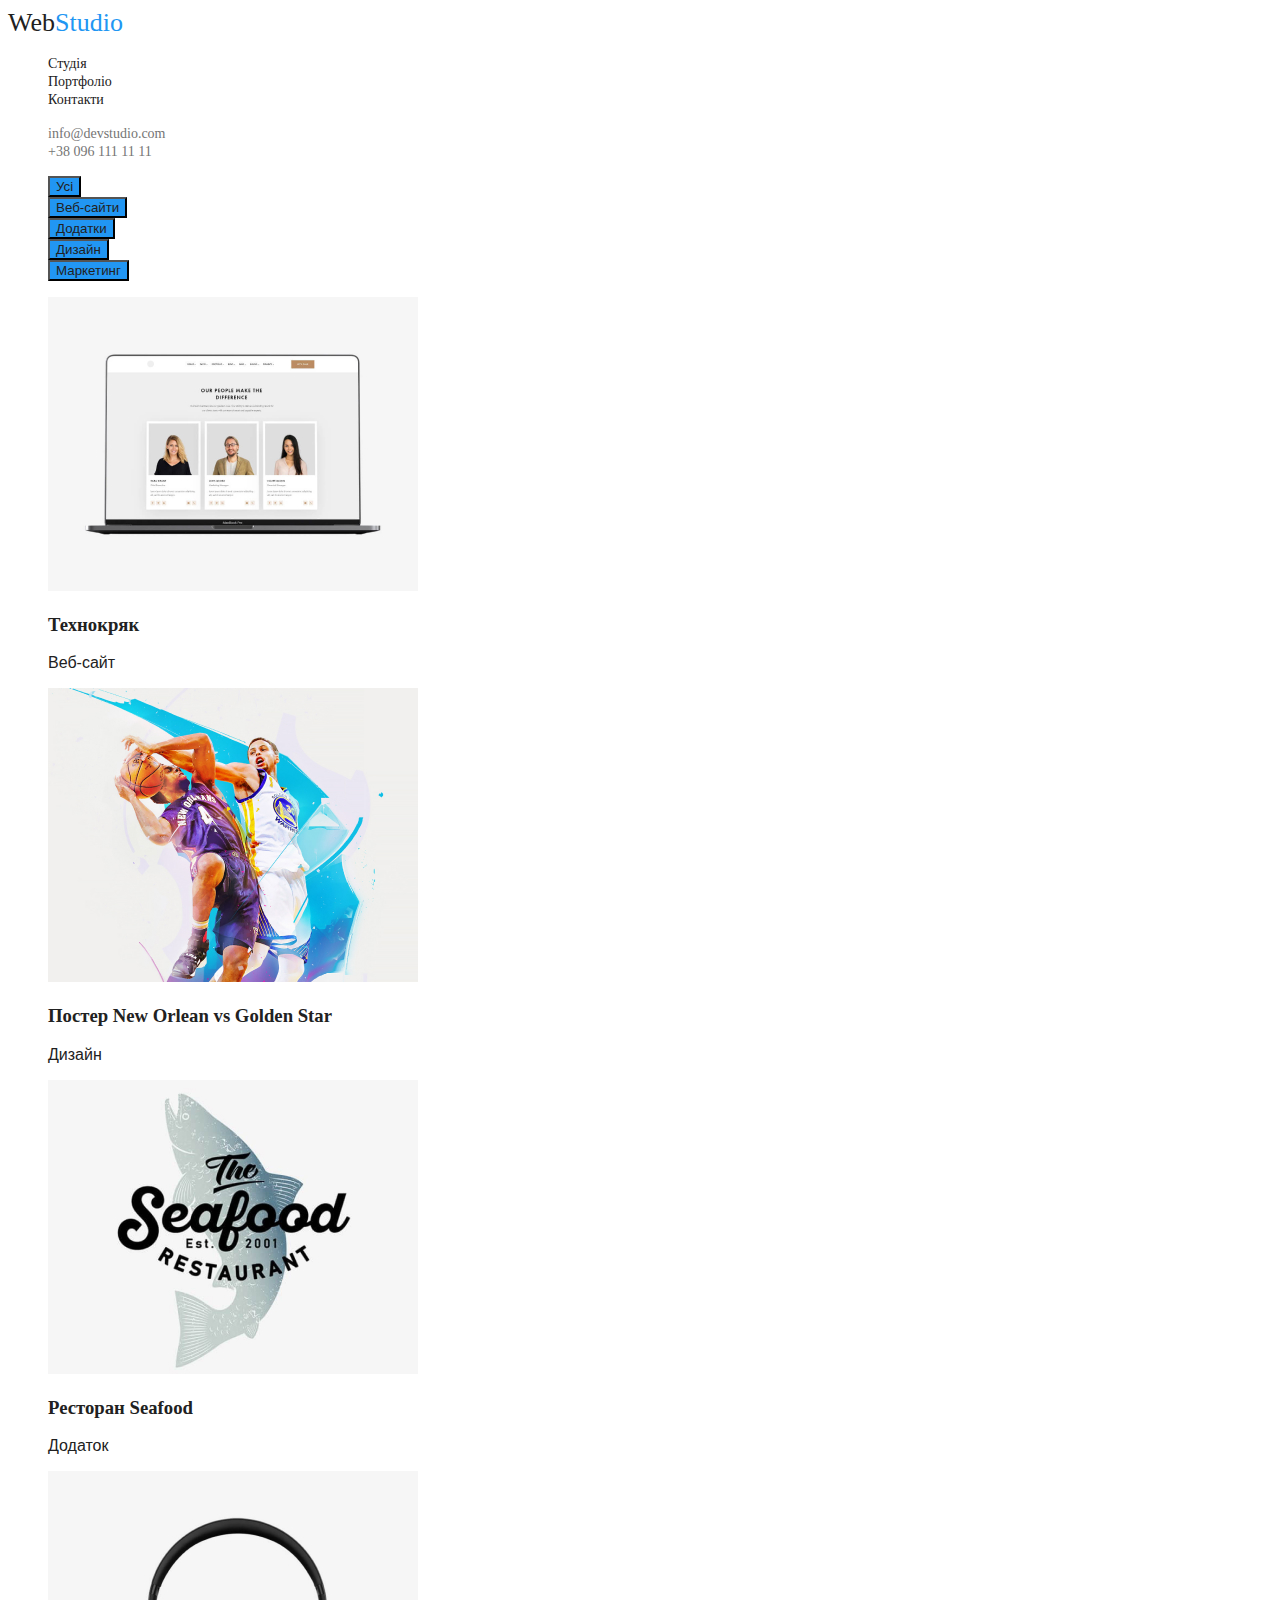
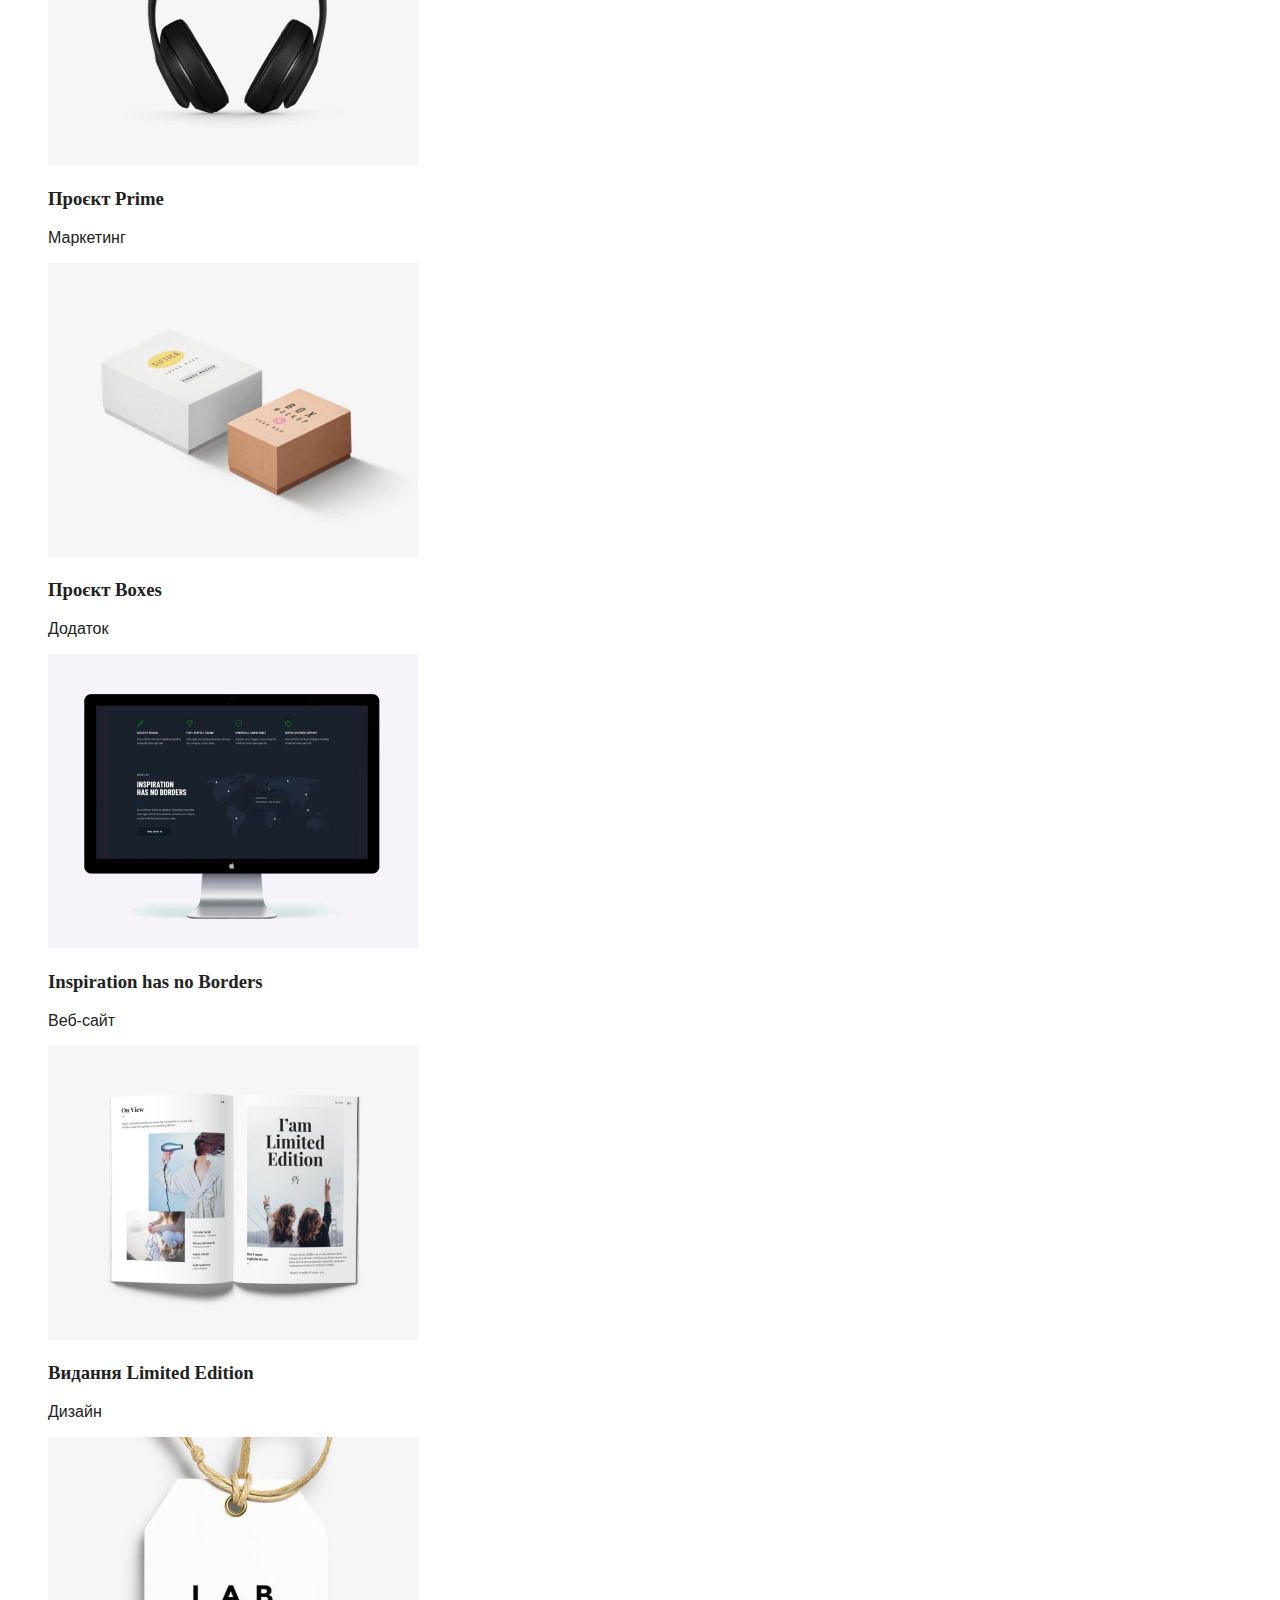
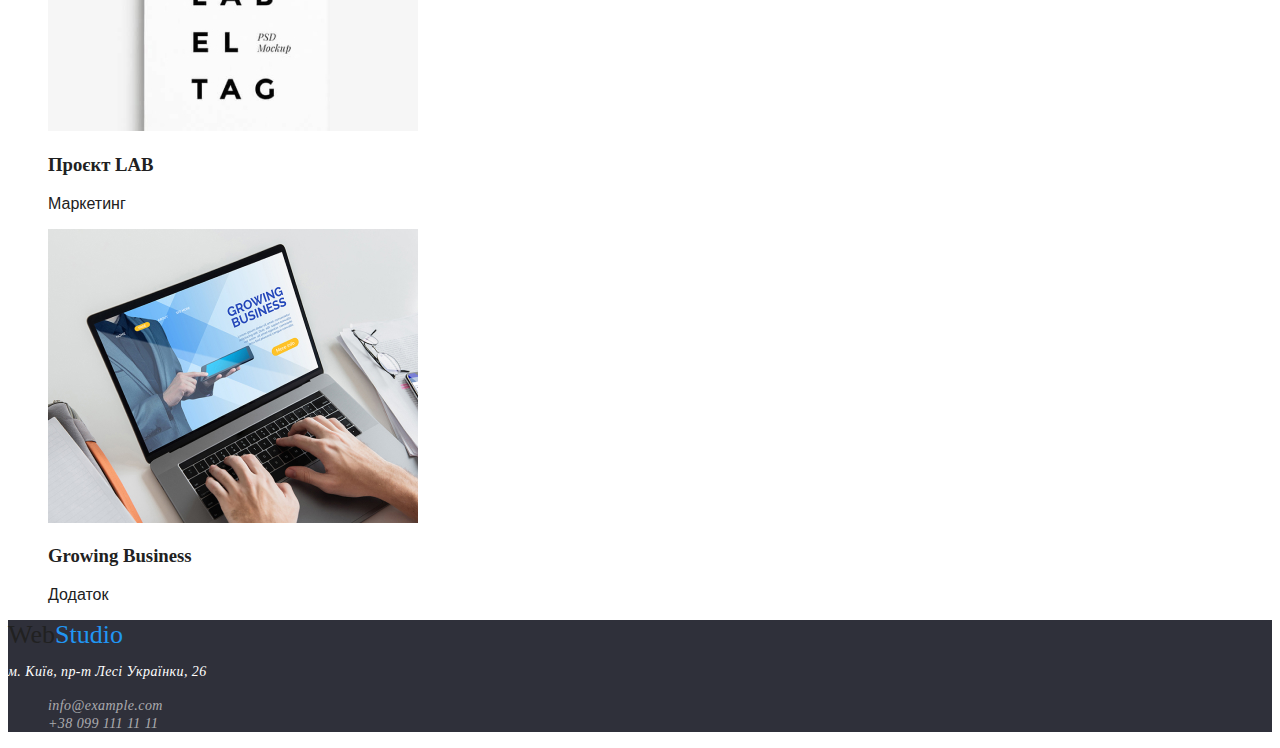
==== portfolio.html @ c9b1ba05 "index.html and style.css file" ====
<!DOCTYPE html>
<html lang="ru">

<head>
    <meta charset="UTF-8">
    <meta http-equiv="X-UA-Compatible" content="IE=edge">
    <meta name="viewport" content="width=device-width, initial-scale=1.0">
    <title>Document</title>
    <link rel="stylesheet" href="./CSS/style.css">
</head>

<body>
    <header>
        <!--Верхня лінія-->
        <nav>
            <a href="./index.html" class="logo">Web<span class="logo-header">Studio</span></a>

            <ul class="site-nav">
                <li><a href="./index.html" class="link">Студія</a></li>
                <li><a href="./portfolio.html" class="link">Портфоліо</a></li>
                <li><a href="" class="link">Контакти</a></li>
            </ul>
        </nav>

        <ul class="auth-nav">
            <li><a href="mailto:info@devstudio.com" class="link">info@devstudio.com</a></li>
            <li><a href="tel:+380961111111" class="link">+38 096 111 11 11</a></li>
        </ul>

    </header>

    <main>
        <div class="section-text">
            <ul>
                <li><button type="button" class="butons">Усі</button></li>
                <li><button type="button" class="butons">Веб-сайти</button></li>
                <li><button type="button" class="butons">Додатки</button></li>
                <li><button type="button" class="butons">Дизайн</button></li>
                <li><button type="button" class="butons">Маркетинг</button></li>
            </ul>
        </div>

        <section>
            <ul>
                <li>

                    <img src="./portfolio-images/pic-1.jpg" alt="ноутбук" width="370" />
                    <a href=""></a>
                    <h3>Технокряк</h3>
                    <p>Веб-сайт</p>
                </li>

                <li>
                    <img src="./portfolio-images/pic-2.jpg" alt="баскетбол" width="370" />
                    <a href=""></a>
                    <h3>Постер New Orlean vs Golden Star</h3>
                    <p>Дизайн</p>
                </li>

                <li>
                    <img src="./portfolio-images/pic-3.jpg" alt="ресторан" width="370" />
                    <a href=""></a>
                    <h3>Ресторан Seafood</h3>
                    <p>Додаток</p>
                </li>

                <li>
                    <img src="./portfolio-images/pic-4.jpg" alt="навушники" width="370" />
                    <a href=""></a>
                    <h3>Проєкт Prime</h3>
                    <p>Маркетинг</p>
                </li>

                <li>
                    <img src="./portfolio-images/pic-5.jpg" alt="коробки" width="370" />
                    <a href=""></a>
                    <h3>Проєкт Boxes</h3>
                    <p>Додаток</p>
                </li>

                <li>
                    <img src="./portfolio-images/pic-6.jpg" alt="компютер" width="370" />
                    <a href=""></a>
                    <h3>Inspiration has no Borders</h3>
                    <p>Веб-сайт</p>
                </li>

                <li>
                    <img src="./portfolio-images/pic-7.jpg" alt="книжка" width="370" />
                    <a href=""></a>
                    <h3>Видання Limited Edition</h3>
                    <p>Дизайн</p>
                </li>

                <li>
                    <img src="./portfolio-images/pic-8.jpg" alt="проєкт лаб" width="370" />
                    <a href=""></a>
                    <h3>Проєкт LAB</h3>
                    <p>Маркетинг</p>
                </li>

                <li>
                    <img src="./portfolio-images/pic-9.jpg" alt="працює за ноутбуком" width="370" />
                    <a href=""></a>
                    <h3>Growing Business</h3>
                    <p>Додаток</p>
                </li>
            </ul>
        </section>
    </main>

    <footer class="section-subject">
        <!--Підвал-->
        <a href="./index.html" class="logo">Web<span class="logo-header">Studio</span></a>

        <address class="adress">
            <p class="page">м. Київ, пр-т Лесі Українки, 26</p>
            <ul>
                <li>
                    <a href="mailto:info@example.com" class="item">info@example.com</a>
                </li>

                <li>
                    <a href="tel:+380991111111" class="item">+38 099 111 11 11</a>
                </li>
            </ul>
        </address>
    </footer>
</body>

</html>
---- CSS/style.css ----
:root {
    --caption-text-color: #FFFFFF;
    --link-tex-color: #212121;
    --auth-nav-text-color: #757575;
    --lead-text-color: #757575;
    --item-text-color: rgba(255, 255, 255, 0.6);
    --logo-text-color: #2196F3;
    --subject-text-color: #2F303A;
}


body {
    color: var(--link-tex-color);
    background-color: var(--caption-text-color);
    font-family: 'Raleway', sans-serif;
}

h1,
h2,
h3,
h4,
h5,
h6 {
    font-family: 'Raleway';
}

ul {
    list-style: none;
}

.logo {
    color: var(--link-tex-color);
    font-family: 'Raleway';
    font-size: 26px;
    line-height: 1,19;
    text-decoration: none;

}

.logo-header {
    color: var(--logo-text-color);
}

/*site nav*/

.site-nav .link {
    color: var(--link-tex-color);
    font-family: 'Roboto';
    font-weight: 500;
    font-size: 14px;
    line-height: 1,14;
    text-decoration: none;
}

.site-nav .link:hover,
.site-nav .link:focus {
    color: var(--logo-text-color);
}

/*auth-nav*/

.auth-nav .link {
    color: var(--lead-text-color);
    font-family: 'Roboto';
    font-weight: 500;
    font-size: 14px;
    line-height: 1,14;
    text-decoration: none;

}

.auth-nav .link:hover,
.auth-nav .link:focus {
    color: var(--logo-text-color);
}

/*section-subject*/

.section-subject .caption {
    color: var(--caption-text-color);
    font-family: 'Roboto';
    font-weight: 900;
    font-size: 44px;
    line-height: 1,36;
    text-align: center;
    letter-spacing: 0.06em;
    text-transform: uppercase;

}

.section-subject {
    background-color: var(--subject-text-color);
}

.section-subject .bth {
    color: var(--caption-text-color);
    background-color: var(--logo-text-color);
    font-family: 'Roboto';
    font-weight: 700;
    font-size: 16px;
    line-height: 1,88;
    display: flex;
    align-items: center;
    text-align: center;
    letter-spacing: 0.06em;

}

/*section-title*/

.section-title .list {
    color: var(--link-tex-color);
    font-family: 'Roboto';
    font-weight: 700;
    font-size: 14px;
    line-height: 1,14;
    letter-spacing: 0.03em;
    text-transform: uppercase;
}

.section-title .lead {
    color: var(--lead-text-color);
    font-family: 'Roboto';
    font-weight: 400;
    font-size: 14px;
    line-height: 1,71;
    letter-spacing: 0.03em;
}

.section-headline .list {
    color: var(--link-tex-color);
    font-family: 'Roboto';
    font-weight: 700;
    font-size: 36px;
    line-height: 1,17;
    text-align: center;
    letter-spacing: 0.03em;
}

/*section-work*/

.section-work .items {
    color: var(--link-tex-color);
    font-family: 'Roboto';
    font-weight: 700;
    font-size: 36px;
    line-height: 1,17;
    text-align: center;
    letter-spacing: 0.03em;
}

.section-work .list {
    color: var(--link-tex-color);
    font-family: 'Roboto';
    font-weight: 500;
    font-size: 16px;
    line-height: 1,19;
    text-align: center;
    letter-spacing: 0.03em;
}

.section-work .lead {
    color: var(--lead-text-color);
    font-family: 'Roboto';
    font-weight: 400;
    font-size: 16px;
    line-height: 1,19;
    text-align: center;
    letter-spacing: 0.03em;
}

/*adress footer*/

.adress .item {
    color: var(--item-text-color);
    font-family: 'Roboto';
    font-weight: 400;
    font-size: 14px;
    line-height: 1,17;
    letter-spacing: 0.03em;
    text-decoration: none;
}

.adress .page {
    color: var(--caption-text-color);
    font-family: 'Roboto';
    font-weight: 400;
    font-size: 14px;
    line-height: 1,17;
    letter-spacing: 0.03em;
}




/*section.butons*/
/*portfolio.html*/

.section-text .butons {
    color: var(--link-tex-color);
    background-color: var(--logo-text-color);
}

.section-text .butons:hover,
.section-text .butons:focus {
    color: var(--caption-text-color);
}
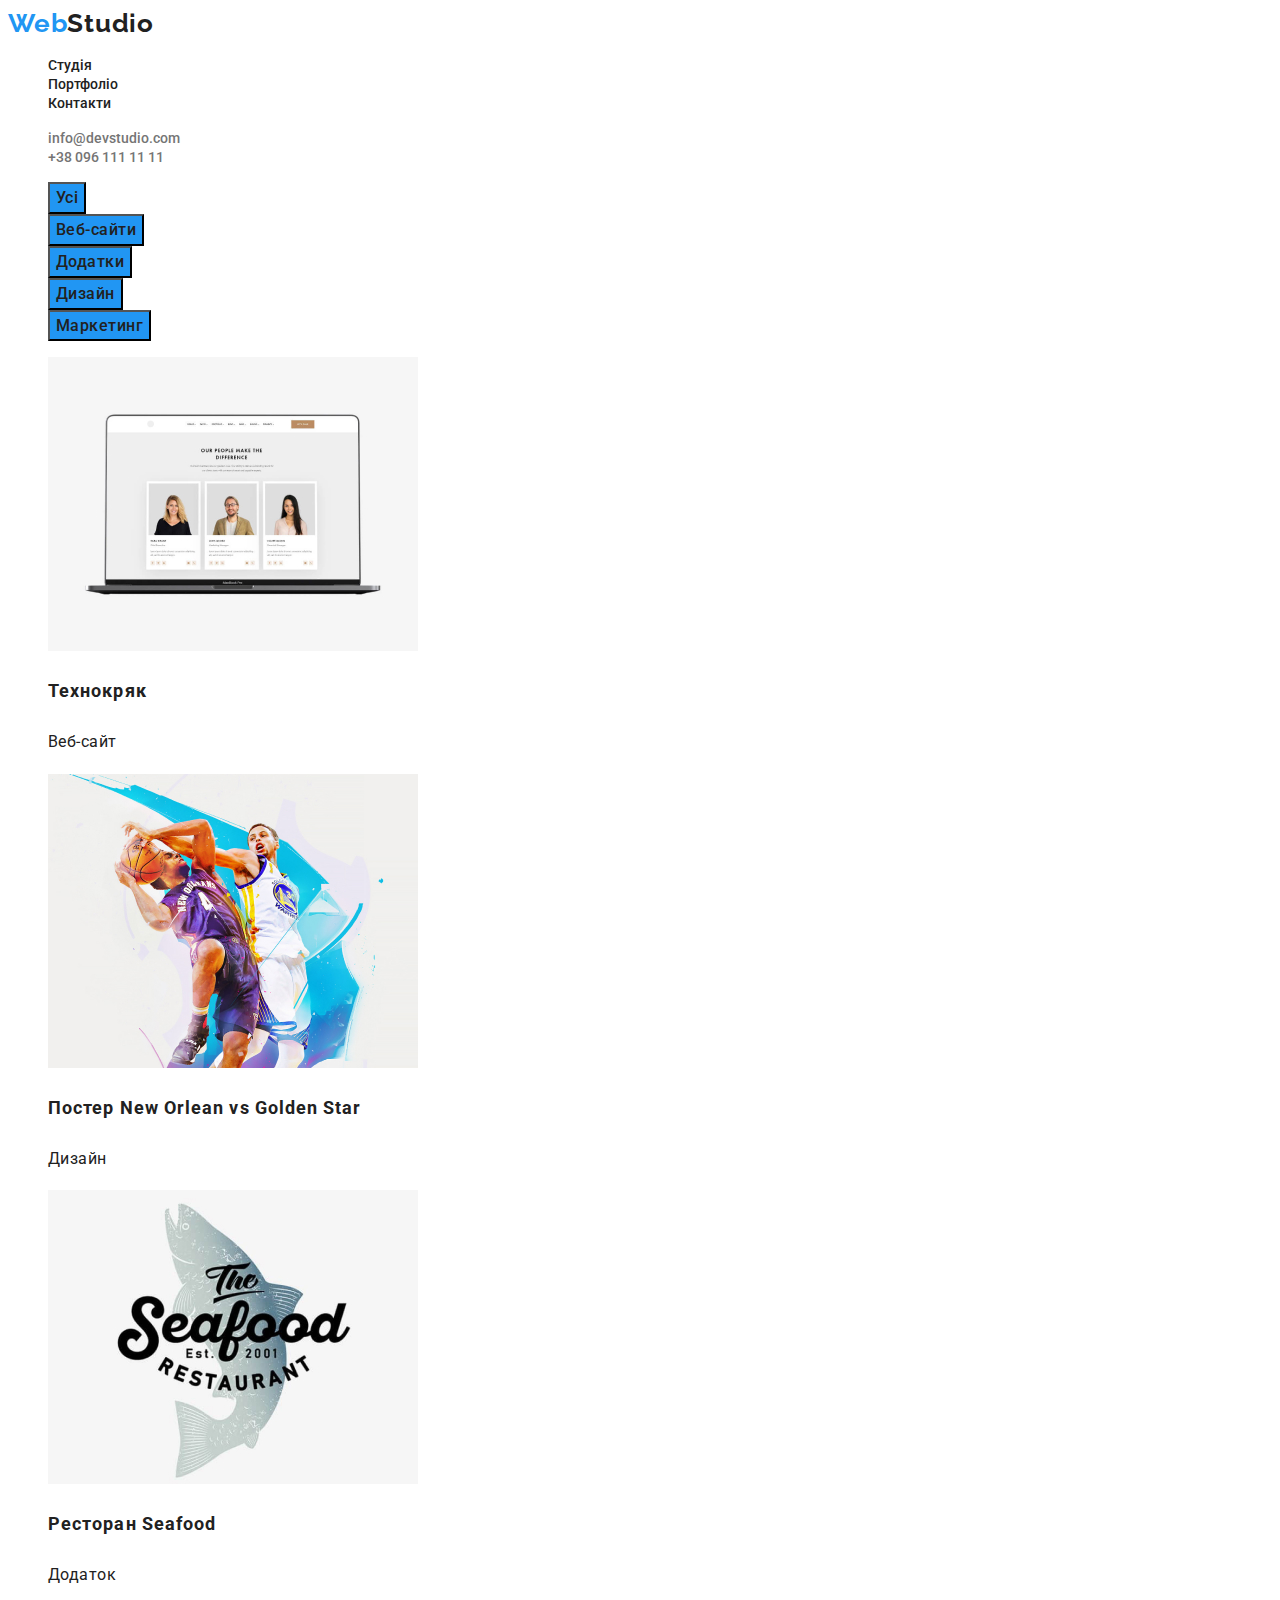
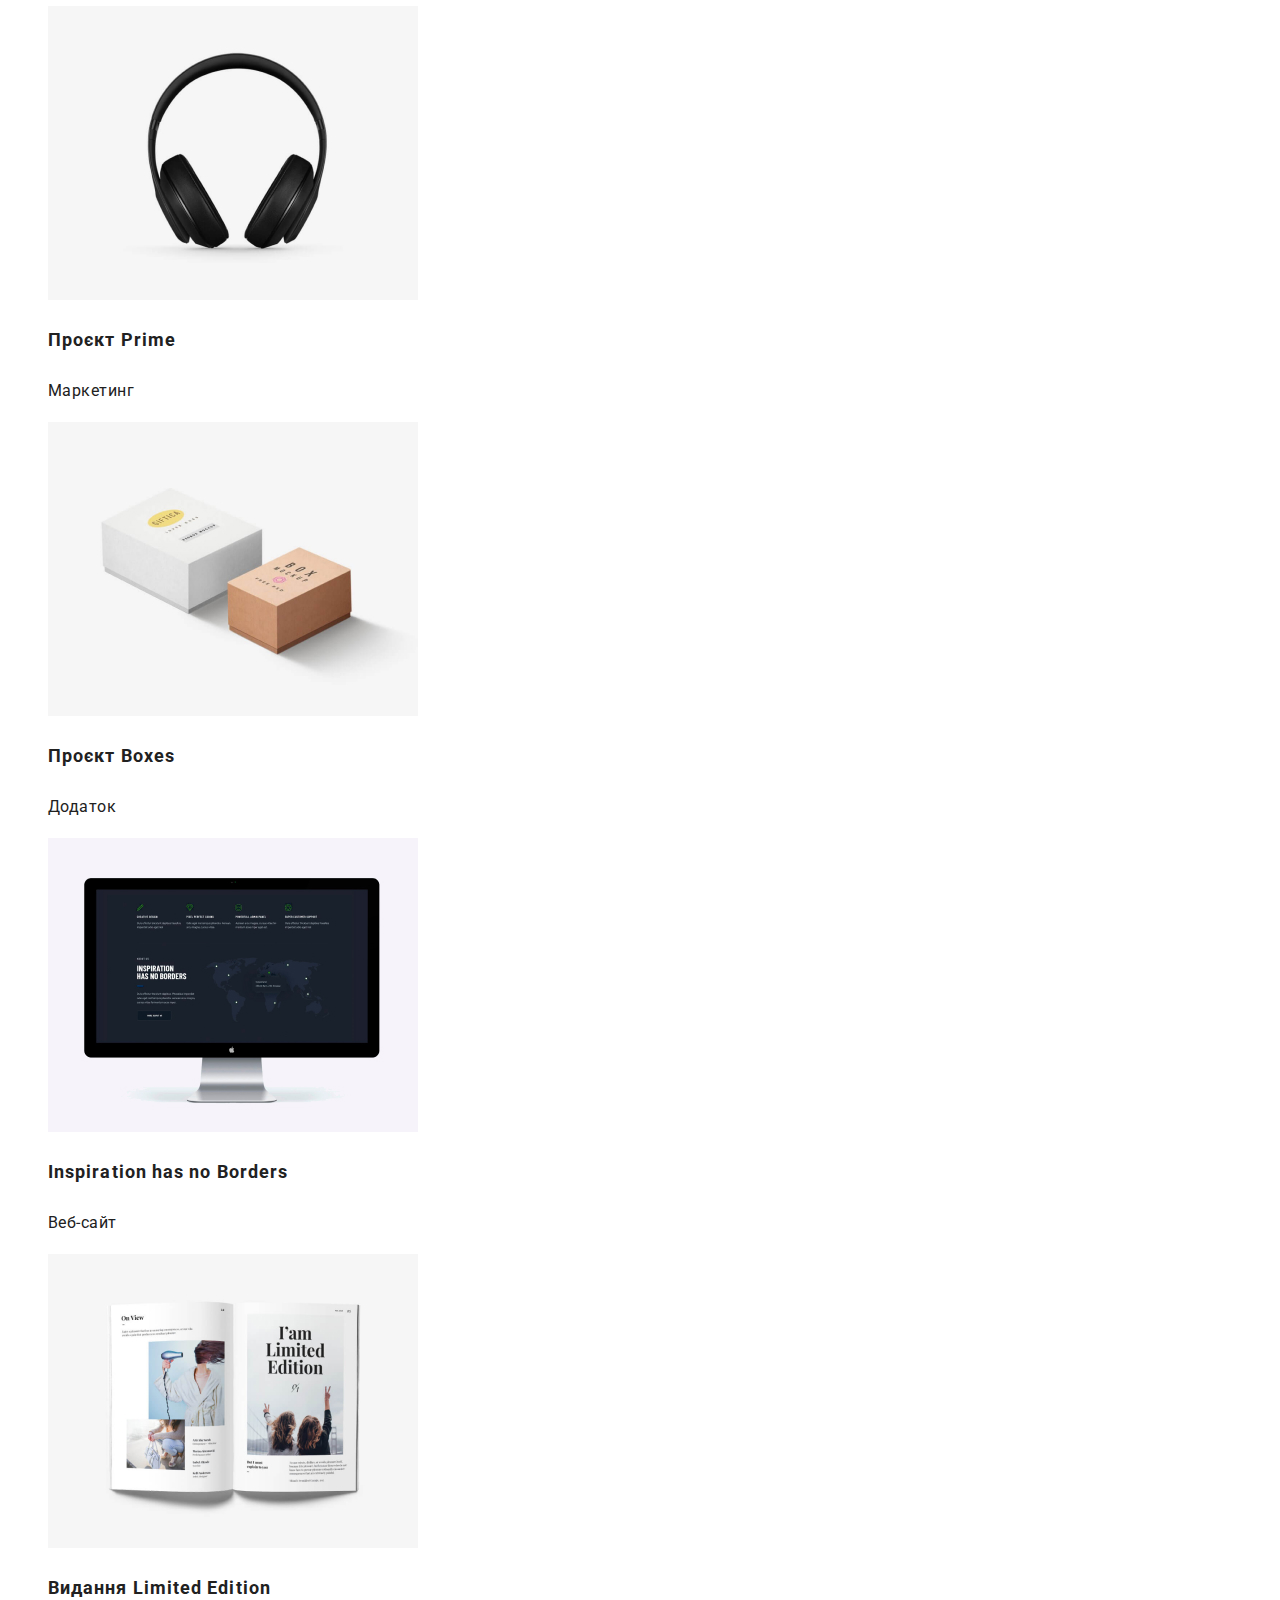
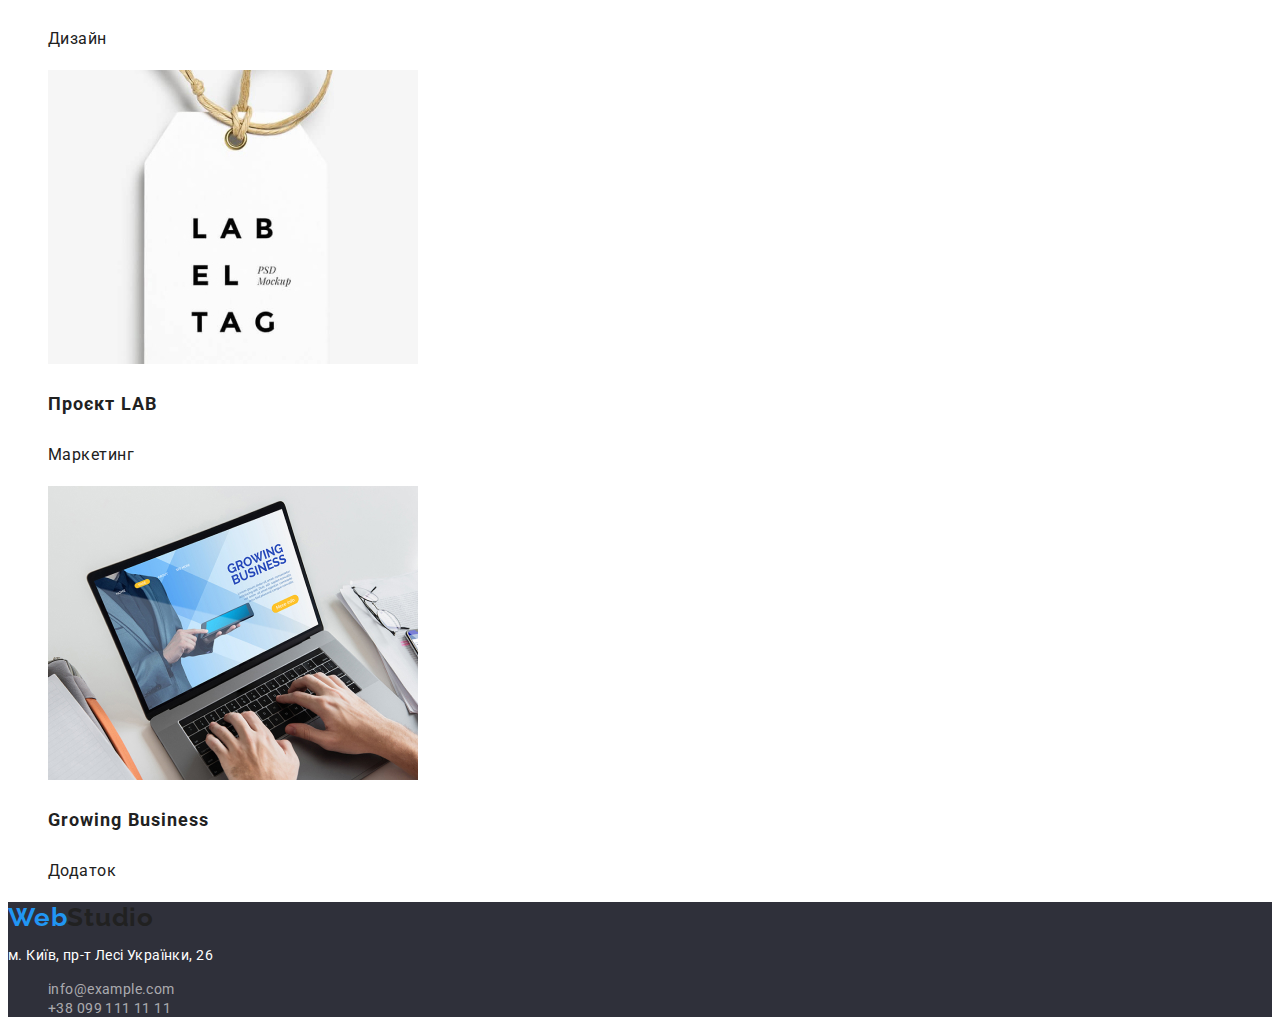
==== commit b106e1b3: "update index.html and style.css" ====
--- a/portfolio.html
+++ b/portfolio.html
@@ -6,6 +6,8 @@
     <meta http-equiv="X-UA-Compatible" content="IE=edge">
     <meta name="viewport" content="width=device-width, initial-scale=1.0">
     <title>Document</title>
+    <link  href="https://fonts.googleapis.com/css2?family=Raleway:wght@700&family=Roboto:wght@400;500;700;900&display=swap"
+    rel="stylesheet" />
     <link rel="stylesheet" href="./CSS/style.css">
 </head>
 
@@ -30,7 +32,7 @@
     </header>
 
     <main>
-        <div class="section-text">
+        <section class="section-text">
             <ul>
                 <li><button type="button" class="butons">Усі</button></li>
                 <li><button type="button" class="butons">Веб-сайти</button></li>
@@ -38,72 +40,72 @@
                 <li><button type="button" class="butons">Дизайн</button></li>
                 <li><button type="button" class="butons">Маркетинг</button></li>
             </ul>
-        </div>
+        
 
-        <section>
-            <ul>
+        
+            <ul class="text-list">
                 <li>
 
                     <img src="./portfolio-images/pic-1.jpg" alt="ноутбук" width="370" />
                     <a href=""></a>
-                    <h3>Технокряк</h3>
-                    <p>Веб-сайт</p>
+                    <h3 class="title">Технокряк</h3>
+                    <p class="list">Веб-сайт</p>
                 </li>
 
                 <li>
                     <img src="./portfolio-images/pic-2.jpg" alt="баскетбол" width="370" />
                     <a href=""></a>
-                    <h3>Постер New Orlean vs Golden Star</h3>
-                    <p>Дизайн</p>
+                    <h3 class="title">Постер New Orlean vs Golden Star</h3>
+                    <p class="list">Дизайн</p>
                 </li>
 
                 <li>
                     <img src="./portfolio-images/pic-3.jpg" alt="ресторан" width="370" />
                     <a href=""></a>
-                    <h3>Ресторан Seafood</h3>
-                    <p>Додаток</p>
+                    <h3 class="title">Ресторан Seafood</h3>
+                    <p class="list">Додаток</p>
                 </li>
 
                 <li>
                     <img src="./portfolio-images/pic-4.jpg" alt="навушники" width="370" />
                     <a href=""></a>
-                    <h3>Проєкт Prime</h3>
-                    <p>Маркетинг</p>
+                    <h3 class="title">Проєкт Prime</h3>
+                    <p class="list">Маркетинг</p>
                 </li>
 
                 <li>
                     <img src="./portfolio-images/pic-5.jpg" alt="коробки" width="370" />
                     <a href=""></a>
-                    <h3>Проєкт Boxes</h3>
-                    <p>Додаток</p>
+                    <h3 class="title">Проєкт Boxes</h3>
+                    <p class="list">Додаток</p>
                 </li>
 
                 <li>
                     <img src="./portfolio-images/pic-6.jpg" alt="компютер" width="370" />
                     <a href=""></a>
-                    <h3>Inspiration has no Borders</h3>
-                    <p>Веб-сайт</p>
+                    <h3 class="title">Inspiration has no Borders</h3>
+                    <p class="list">Веб-сайт</p>
                 </li>
 
                 <li>
                     <img src="./portfolio-images/pic-7.jpg" alt="книжка" width="370" />
                     <a href=""></a>
-                    <h3>Видання Limited Edition</h3>
-                    <p>Дизайн</p>
+                    <h3 class="title">Видання Limited Edition</h3>
+                    <p class="list">Дизайн</p>
                 </li>
 
                 <li>
                     <img src="./portfolio-images/pic-8.jpg" alt="проєкт лаб" width="370" />
                     <a href=""></a>
-                    <h3>Проєкт LAB</h3>
-                    <p>Маркетинг</p>
+                    <h3 class="title">Проєкт LAB</h3>
+                    <p class="list">Маркетинг</p>
                 </li>
 
                 <li>
                     <img src="./portfolio-images/pic-9.jpg" alt="працює за ноутбуком" width="370" />
                     <a href=""></a>
-                    <h3>Growing Business</h3>
-                    <p>Додаток</p>
+                    <h3 class="title">Growing Business</h3>
+                    <p class="list">Додаток</p> 
                 </li>
             </ul>
         </section>
--- a/CSS/style.css
+++ b/CSS/style.css
@@ -29,16 +29,19 @@
 }
 
 .logo {
-    color: var(--link-tex-color);
+    color: var(--logo-text-color);
     font-family: 'Raleway';
+    font-style: normal;
+    font-weight: 700;
     font-size: 26px;
-    line-height: 1,19;
+    line-height: 1.19;
+    letter-spacing: 0.03em;
     text-decoration: none;
 
 }
 
 .logo-header {
-    color: var(--logo-text-color);
+    color: var(--link-tex-color); 
 }
 
 /*site nav*/
@@ -98,7 +101,7 @@
     font-family: 'Roboto';
     font-weight: 700;
     font-size: 16px;
-    line-height: 1,88;
+    line-height: 1.88;
     display: flex;
     align-items: center;
     text-align: center;
@@ -113,7 +116,7 @@
     font-family: 'Roboto';
     font-weight: 700;
     font-size: 14px;
-    line-height: 1,14;
+    line-height: 1.14;
     letter-spacing: 0.03em;
     text-transform: uppercase;
 }
@@ -123,7 +126,7 @@
     font-family: 'Roboto';
     font-weight: 400;
     font-size: 14px;
-    line-height: 1,71;
+    line-height: 1.71;
     letter-spacing: 0.03em;
 }
 
@@ -132,7 +135,7 @@
     font-family: 'Roboto';
     font-weight: 700;
     font-size: 36px;
-    line-height: 1,17;
+    line-height: 1.17;
     text-align: center;
     letter-spacing: 0.03em;
 }
@@ -144,7 +147,7 @@
     font-family: 'Roboto';
     font-weight: 700;
     font-size: 36px;
-    line-height: 1,17;
+    line-height: 1.17;
     text-align: center;
     letter-spacing: 0.03em;
 }
@@ -154,7 +157,7 @@
     font-family: 'Roboto';
     font-weight: 500;
     font-size: 16px;
-    line-height: 1,19;
+    line-height: 1.19;
     text-align: center;
     letter-spacing: 0.03em;
 }
@@ -164,7 +167,7 @@
     font-family: 'Roboto';
     font-weight: 400;
     font-size: 16px;
-    line-height: 1,19;
+    line-height: 1.19;
     text-align: center;
     letter-spacing: 0.03em;
 }
@@ -174,9 +177,10 @@
 .adress .item {
     color: var(--item-text-color);
     font-family: 'Roboto';
-    font-weight: 400;
-    font-size: 14px;
-    line-height: 1,17;
+    font-style: normal;
+    font-weight: 400;
+    font-size: 14px;
+    line-height: 1.17;
     letter-spacing: 0.03em;
     text-decoration: none;
 }
@@ -184,9 +188,10 @@
 .adress .page {
     color: var(--caption-text-color);
     font-family: 'Roboto';
-    font-weight: 400;
-    font-size: 14px;
-    line-height: 1,17;
+    font-style: normal;
+    font-weight: 400;
+    font-size: 14px;
+    line-height: 1.17;
     letter-spacing: 0.03em;
 }
 
@@ -199,9 +204,37 @@
 .section-text .butons {
     color: var(--link-tex-color);
     background-color: var(--logo-text-color);
+
+    font-family: 'Roboto';
+font-style: normal;
+font-weight: 500;
+font-size: 16px;
+line-height: 1.62;
+text-align: center;
+letter-spacing: 0.03em;
 }
 
 .section-text .butons:hover,
 .section-text .butons:focus {
     color: var(--caption-text-color);
-}+}
+
+/*text-list*/
+
+.text-list .title {
+    font-family: 'Roboto';
+font-style: normal;
+font-weight: 700;
+font-size: 18px;
+line-height: 2.00;
+letter-spacing: 0.06em;
+}
+
+.text-list .list {
+    font-family: 'Roboto';
+font-style: normal;
+font-weight: 400;
+font-size: 16px;
+line-height: 1.88;
+letter-spacing: 0.03em;
+}
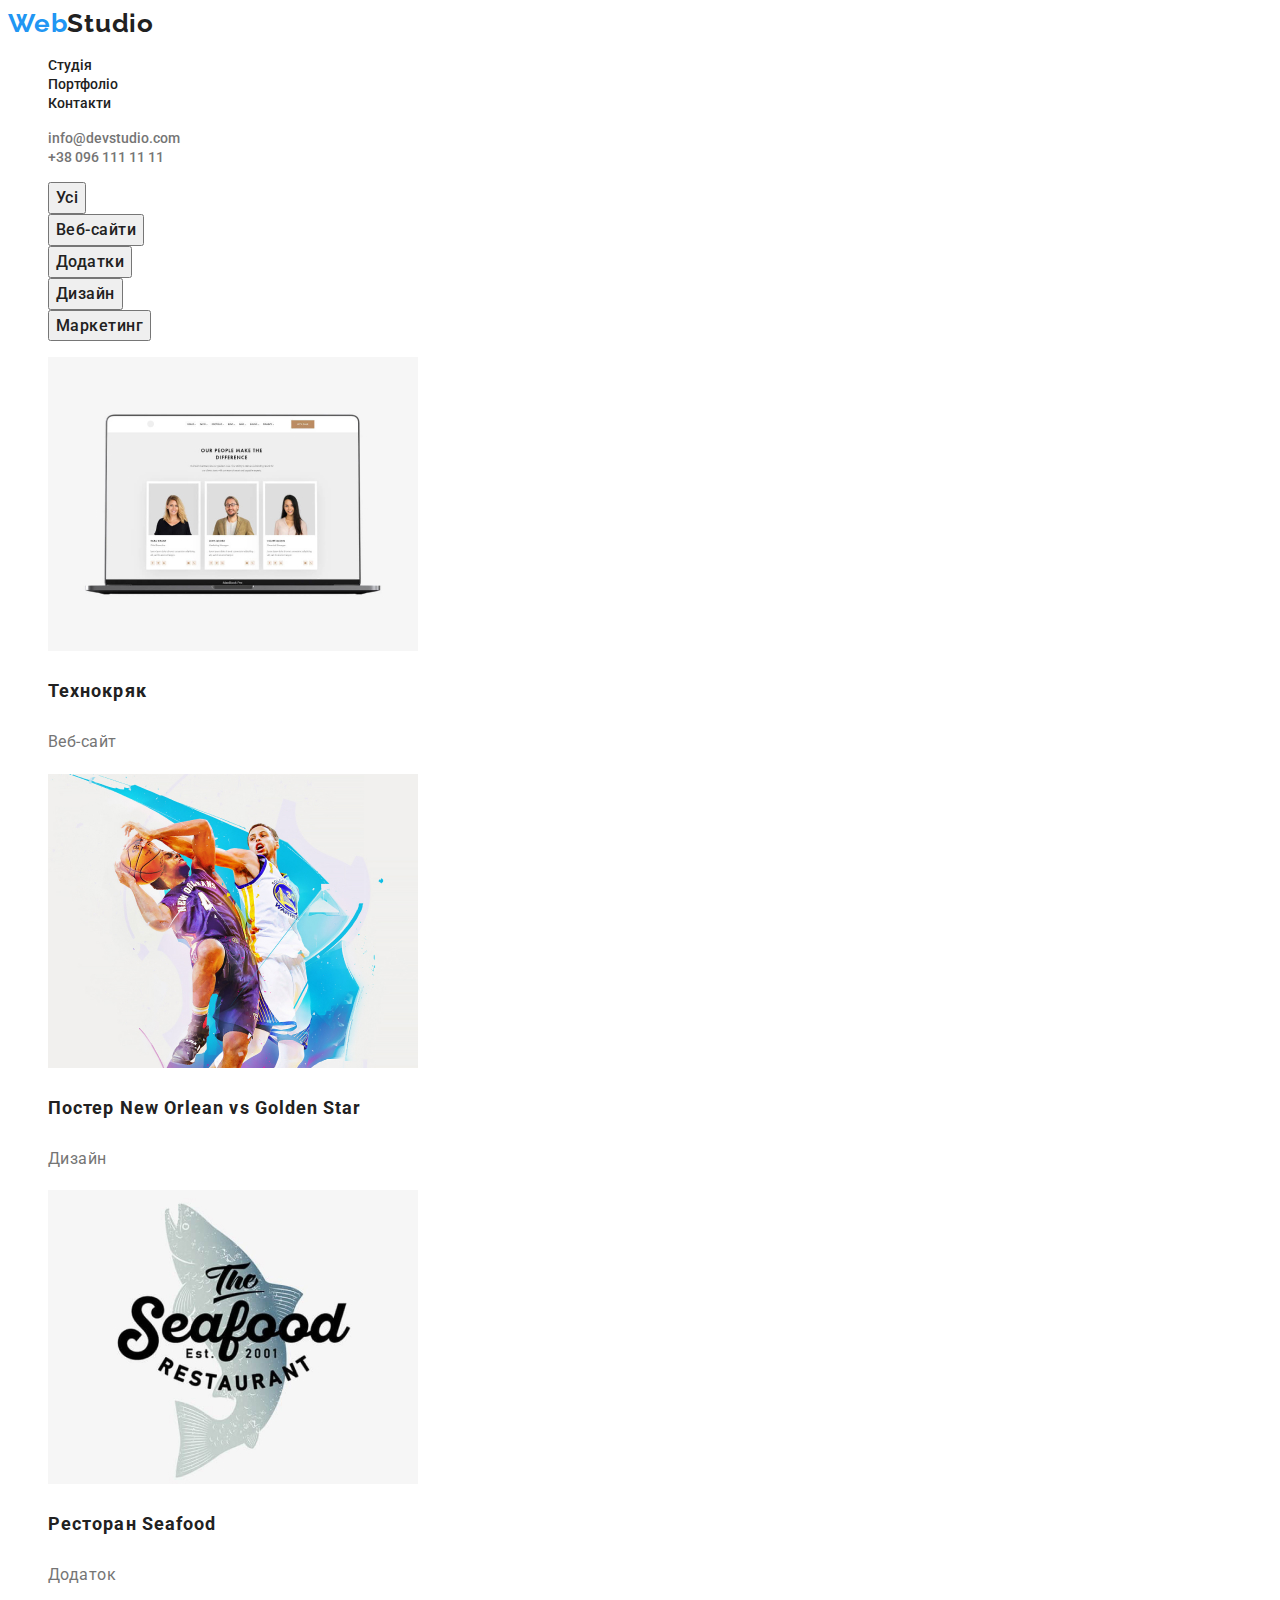
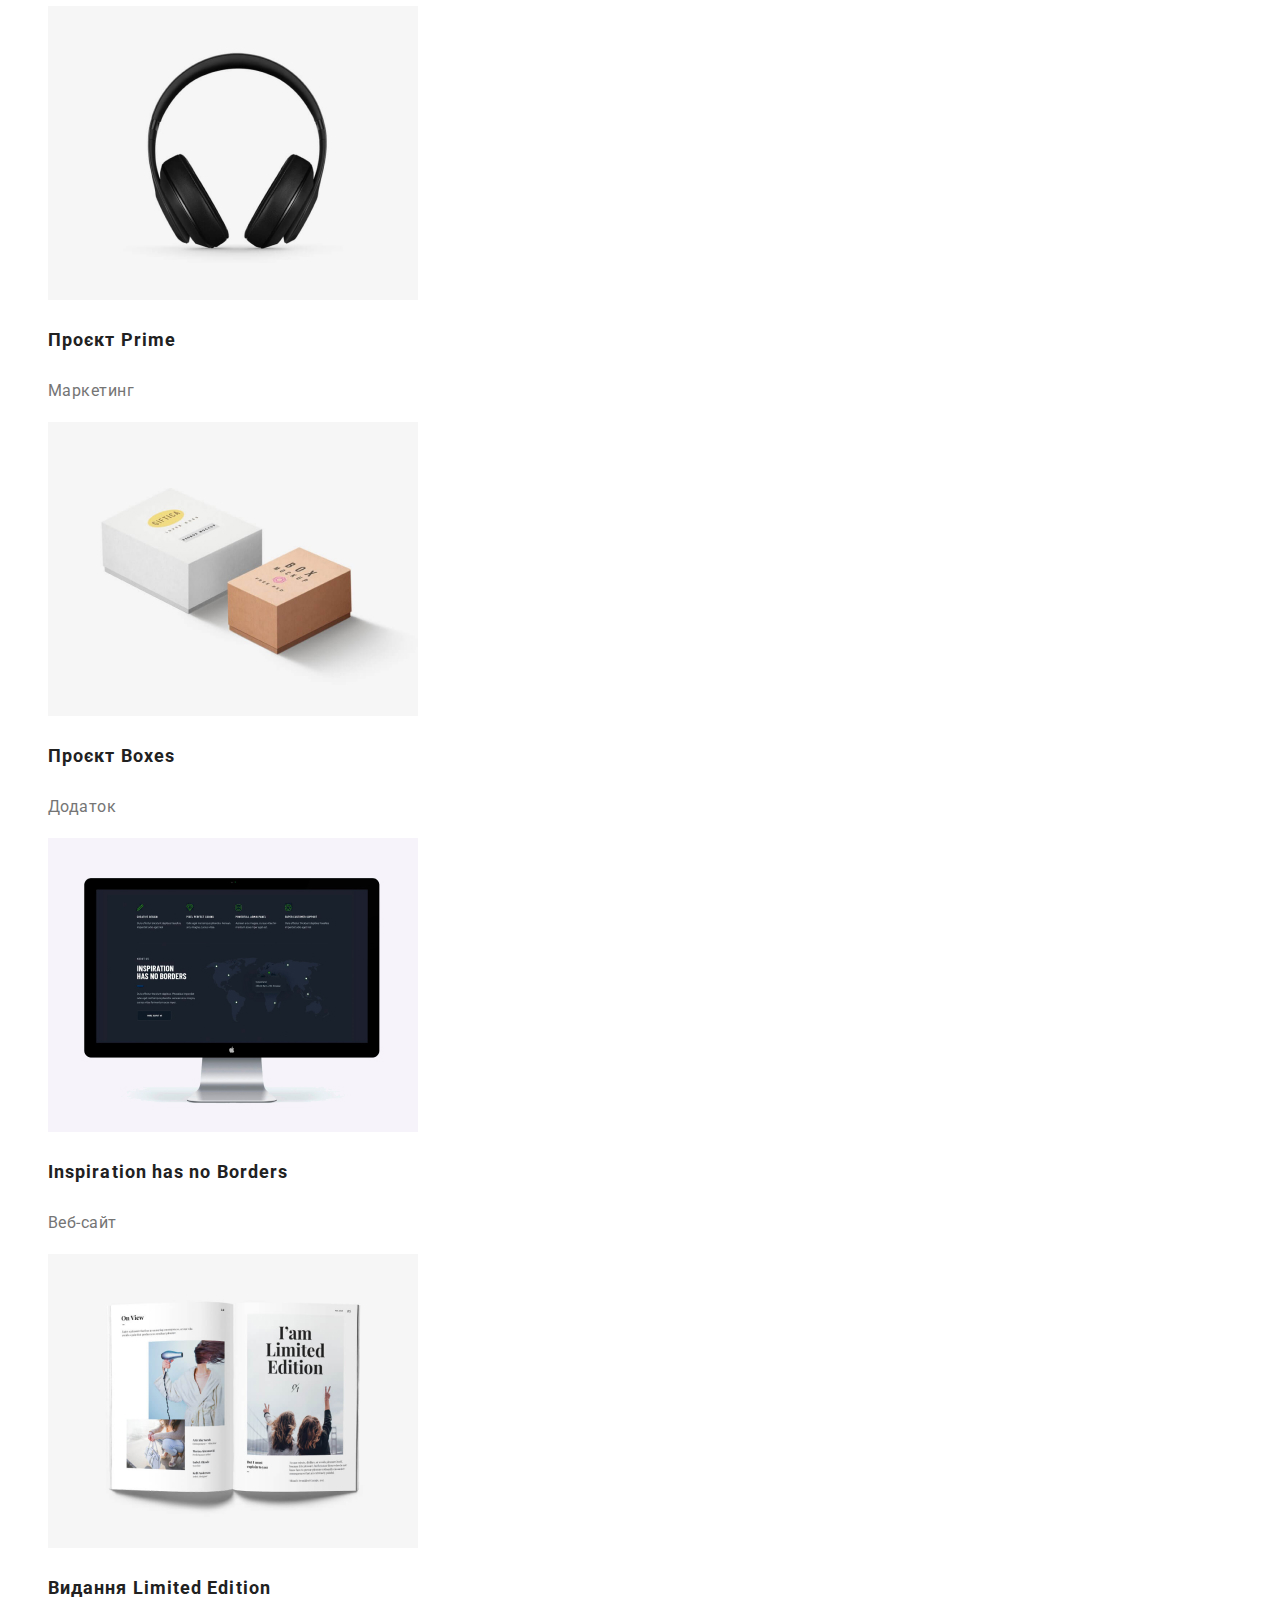
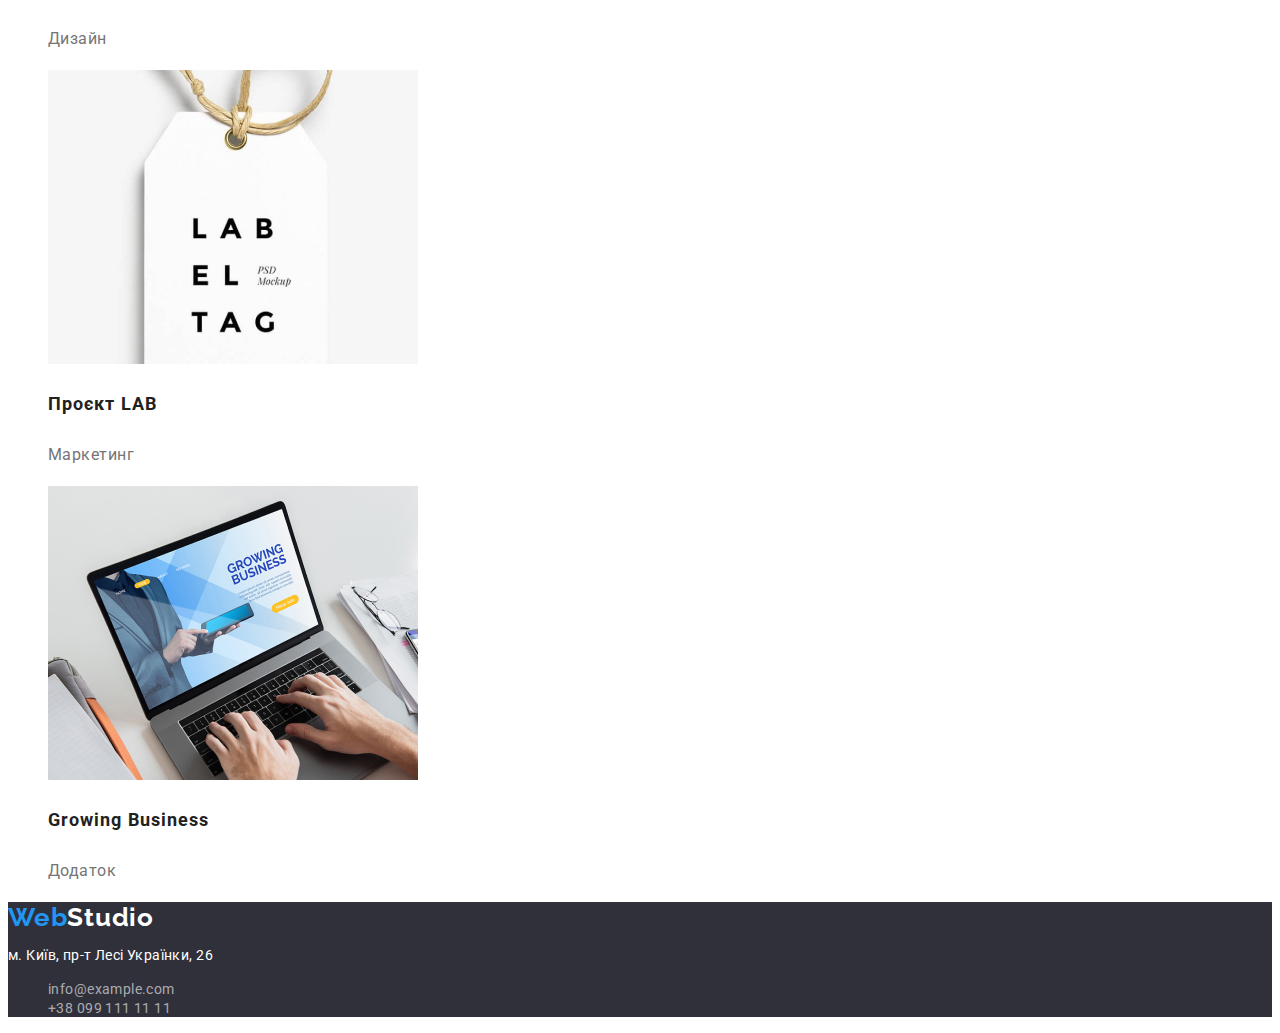
==== commit bc2d663c: "uptade index.html and style.css" ====
--- a/portfolio.html
+++ b/portfolio.html
@@ -6,8 +6,9 @@
     <meta http-equiv="X-UA-Compatible" content="IE=edge">
     <meta name="viewport" content="width=device-width, initial-scale=1.0">
     <title>Document</title>
-    <link  href="https://fonts.googleapis.com/css2?family=Raleway:wght@700&family=Roboto:wght@400;500;700;900&display=swap"
-    rel="stylesheet" />
+    <link
+        href="https://fonts.googleapis.com/css2?family=Raleway:wght@700&family=Roboto:wght@400;500;700;900&display=swap"
+        rel="stylesheet" />
     <link rel="stylesheet" href="./CSS/style.css">
 </head>
 
@@ -40,9 +41,9 @@
                 <li><button type="button" class="butons">Дизайн</button></li>
                 <li><button type="button" class="butons">Маркетинг</button></li>
             </ul>
-        
 
-        
+
+
             <ul class="text-list">
                 <li>
 
@@ -105,15 +106,15 @@
                     <img src="./portfolio-images/pic-9.jpg" alt="працює за ноутбуком" width="370" />
                     <a href=""></a>
                     <h3 class="title">Growing Business</h3>
-                    <p class="list">Додаток</p> 
+                    <p class="list">Додаток</p>
                 </li>
             </ul>
         </section>
     </main>
 
-    <footer class="section-subject">
+    <footer class="foot">
         <!--Підвал-->
-        <a href="./index.html" class="logo">Web<span class="logo-header">Studio</span></a>
+        <a href="./index.html" class="title">Web<span class="caption">Studio</span></a>
 
         <address class="adress">
             <p class="page">м. Київ, пр-т Лесі Українки, 26</p>
--- a/CSS/style.css
+++ b/CSS/style.css
@@ -51,7 +51,7 @@
     font-family: 'Roboto';
     font-weight: 500;
     font-size: 14px;
-    line-height: 1,14;
+    line-height: 1.14;
     text-decoration: none;
 }
 
@@ -67,7 +67,7 @@
     font-family: 'Roboto';
     font-weight: 500;
     font-size: 14px;
-    line-height: 1,14;
+    line-height: 1.14;
     text-decoration: none;
 
 }
@@ -84,7 +84,7 @@
     font-family: 'Roboto';
     font-weight: 900;
     font-size: 44px;
-    line-height: 1,36;
+    line-height: 1.36;
     text-align: center;
     letter-spacing: 0.06em;
     text-transform: uppercase;
@@ -195,7 +195,24 @@
     letter-spacing: 0.03em;
 }
 
-
+.foot .title {
+    color: var(--logo-text-color);
+    font-family: 'Raleway';
+font-style: normal;
+font-weight: 700;
+font-size: 26px;
+line-height: 1.19;
+letter-spacing: 0.03em;
+text-decoration: none;
+}
+
+.foot .caption {
+    color: var(--caption-text-color);
+}
+
+.foot {
+    background-color: var(--subject-text-color);
+}
 
 
 /*section.butons*/
@@ -203,15 +220,14 @@
 
 .section-text .butons {
     color: var(--link-tex-color);
-    background-color: var(--logo-text-color);
-
-    font-family: 'Roboto';
-font-style: normal;
-font-weight: 500;
-font-size: 16px;
-line-height: 1.62;
-text-align: center;
-letter-spacing: 0.03em;
+
+    font-family: 'Roboto';
+    font-style: normal;
+    font-weight: 500;
+    font-size: 16px;
+    line-height: 1.62;
+    text-align: center;
+    letter-spacing: 0.03em;
 }
 
 .section-text .butons:hover,
@@ -221,20 +237,22 @@
 
 /*text-list*/
 
-.text-list .title {
-    font-family: 'Roboto';
-font-style: normal;
-font-weight: 700;
-font-size: 18px;
-line-height: 2.00;
-letter-spacing: 0.06em;
+.text-list .title { 
+    color: var(--link-tex-color);
+    font-family: 'Roboto';
+    font-style: normal;
+    font-weight: 700;
+    font-size: 18px;
+    line-height: 2.00;
+    letter-spacing: 0.06em;
 }
 
 .text-list .list {
-    font-family: 'Roboto';
-font-style: normal;
-font-weight: 400;
-font-size: 16px;
-line-height: 1.88;
-letter-spacing: 0.03em;
-}
+    color: var(--lead-text-color);
+    font-family: 'Roboto';
+    font-style: normal;
+    font-weight: 400;
+    font-size: 16px;
+    line-height: 1.88;
+    letter-spacing: 0.03em;
+}